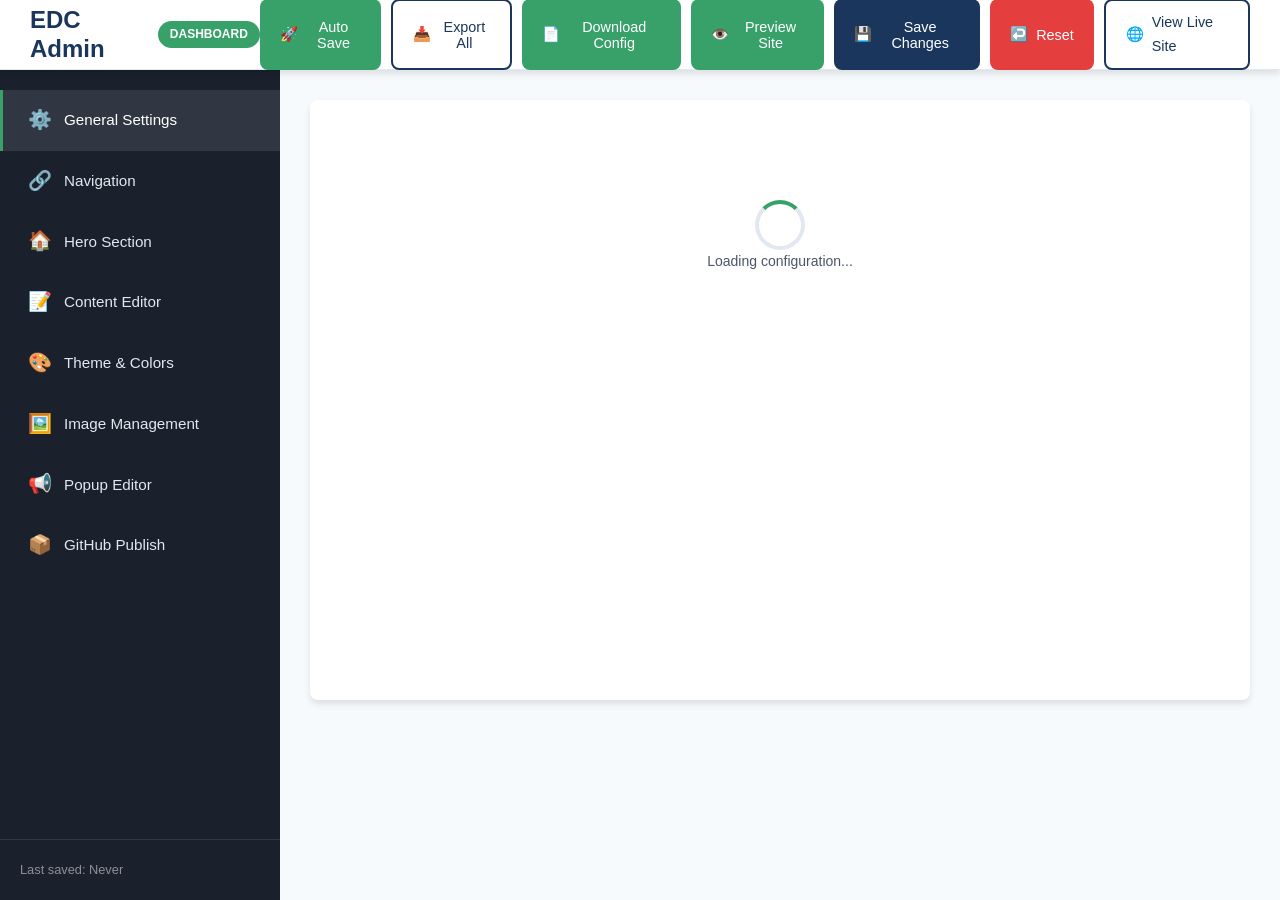
==== admin.html @ c303e870 "Add admin panel" ====
<!DOCTYPE html>
<html lang="en">
<head>
    <meta charset="UTF-8">
    <meta name="viewport" content="width=device-width, initial-scale=1.0">
    <title>Admin Dashboard - EDC Website</title>
    <link rel="stylesheet" href="css/style.css">
    <link rel="stylesheet" href="css/admin.css">
</head>
<body class="admin-body">
    <!-- Admin Header -->
    <header class="admin-header">
        <div class="admin-header-content">
            <div class="admin-logo">
                <h1>EDC Admin</h1>
                <span class="admin-badge">Dashboard</span>
            </div>
            <div class="admin-actions">
                <button id="auto-save-btn" class="btn btn-success" onclick="AdminEditor.autoSaveAndPublish()">
                    <span>🚀</span> Auto Save
                </button>
                <button id="export-btn" class="btn btn-outline" onclick="AdminEditor.exportAll()">
                    <span>📥</span> Export All
                </button>
                <button id="download-config-btn" class="btn btn-secondary" onclick="AdminEditor.downloadConfig()">
                    <span>📄</span> Download Config
                </button>
                <button id="preview-btn" class="btn btn-secondary" onclick="AdminEditor.previewSite()">
                    <span>👁️</span> Preview Site
                </button>
                <button id="save-btn" class="btn btn-primary">
                    <span>💾</span> Save Changes
                </button>
                <button id="reset-btn" class="btn btn-danger">
                    <span>↩️</span> Reset
                </button>
                <a href="index.html" class="btn btn-outline" target="_blank">
                    <span>🌐</span> View Live Site
                </a>
            </div>
        </div>
    </header>

    <!-- Admin Main Layout -->
    <div class="admin-layout">
        <!-- Sidebar Navigation -->
        <aside class="admin-sidebar">
            <nav class="admin-nav">
                <ul class="admin-nav-list">
                    <li>
                        <a href="#" class="admin-nav-item active" data-section="general">
                            <span class="nav-icon">⚙️</span>
                            <span class="nav-text">General Settings</span>
                        </a>
                    </li>
                    <li>
                        <a href="#" class="admin-nav-item" data-section="navigation">
                            <span class="nav-icon">🔗</span>
                            <span class="nav-text">Navigation</span>
                        </a>
                    </li>
                    <li>
                        <a href="#" class="admin-nav-item" data-section="hero">
                            <span class="nav-icon">🏠</span>
                            <span class="nav-text">Hero Section</span>
                        </a>
                    </li>
                    <li>
                        <a href="#" class="admin-nav-item" data-section="content">
                            <span class="nav-icon">📝</span>
                            <span class="nav-text">Content Editor</span>
                        </a>
                    </li>
                    <li>
                        <a href="#" class="admin-nav-item" data-section="theme">
                            <span class="nav-icon">🎨</span>
                            <span class="nav-text">Theme & Colors</span>
                        </a>
                    </li>
                    <li>
                        <a href="#" class="admin-nav-item" data-section="images">
                            <span class="nav-icon">🖼️</span>
                            <span class="nav-text">Image Management</span>
                        </a>
                    </li>
                    <li>
                        <a href="#" class="admin-nav-item" data-section="popup">
                            <span class="nav-icon">📢</span>
                            <span class="nav-text">Popup Editor</span>
                        </a>
                    </li>
                    <li>
                        <a href="#" class="admin-nav-item" data-section="github">
                            <span class="nav-icon">📦</span>
                            <span class="nav-text">GitHub Publish</span>
                        </a>
                    </li>
                </ul>
            </nav>
            
            <div class="admin-sidebar-footer">
                <p>Last saved: <span id="last-saved">Never</span></p>
            </div>
        </aside>

        <!-- Main Content Area -->
        <main class="admin-main">
            <div class="admin-content">
                <div id="editor-content" class="editor-content">
                    <!-- Dynamic content will be loaded here -->
                    <div class="loading-spinner">
                        <div class="spinner"></div>
                        <p>Loading configuration...</p>
                    </div>
                </div>
            </div>
        </main>
    </div>

    <!-- Notification Container -->
    <div id="notifications" class="notifications-container"></div>

    <!-- Scripts -->
    <script src="js/image-uploader.js"></script>
    <script src="js/admin-editor.js"></script>
    <script src="js/github-publisher.js"></script>
    <script>
        // Initialize Admin Editor
        document.addEventListener('DOMContentLoaded', function() {
            AdminEditor.init();
        });
    </script>
</body>
</html>
---- css/style.css ----
/* ============================================
     EDC COMPANY PROFILE - MAIN STYLESHEET
     Customizable color palette and design
============================================== */

/* ============================================
     CSS VARIABLES - Easy Customization
============================================== */
:root {
    /* Primary Colors - Deep Blue */
    --primary-color: #1a365d;
    --primary-light: #2c5282;
    --primary-dark: #0d1b2a;
    
    /* Secondary Colors - Green */
    --secondary-color: #38a169;
    --secondary-light: #48bb78;
    --secondary-dark: #276749;
    
    /* Neutral Colors */
    --background-light: #f7fafc;
    --background-white: #ffffff;
    --text-dark: #1a202c;
    --text-gray: #4a5568;
    --text-light: #718096;
    --border-color: #e2e8f0;
    
    /* Button Colors */
    --btn-primary: #1a365d;
    --btn-secondary: #38a169;
    --btn-hover: #2c5282;
    
    /* Shadows */
    --shadow-sm: 0 2px 4px rgba(0, 0, 0, 0.1);
    --shadow-md: 0 4px 6px rgba(0, 0, 0, 0.1);
    --shadow-lg: 0 10px 15px rgba(0, 0, 0, 0.1);
    --shadow-xl: 0 20px 25px rgba(0, 0, 0, 0.15);
    
    /* Transitions */
    --transition-fast: 0.2s ease;
    --transition-normal: 0.3s ease;
    --transition-slow: 0.5s ease;
    
    /* Spacing */
    --section-padding: 80px 0;
    --container-max: 1200px;
}

/* ============================================
     RESET & BASE STYLES
============================================== */
* {
    margin: 0;
    padding: 0;
    box-sizing: border-box;
}

html {
    scroll-behavior: smooth;
}

body {
    font-family: 'Segoe UI', Tahoma, Geneva, Verdana, sans-serif;
    line-height: 1.6;
    color: var(--text-dark);
    background-color: var(--background-light);
    overflow-x: hidden;
}

/* ============================================
     TYPOGRAPHY
============================================== */
h1, h2, h3, h4, h5, h6 {
    font-weight: 700;
    line-height: 1.2;
    margin-bottom: 1rem;
    color: var(--primary-color);
}

h1 { font-size: 3rem; }
h2 { font-size: 2.5rem; }
h3 { font-size: 1.75rem; }
h4 { font-size: 1.5rem; }

p {
    margin-bottom: 1rem;
    color: var(--text-gray);
}

a {
    text-decoration: none;
    transition: var(--transition-normal);
}

/* ============================================
     LAYOUT
============================================== */
.container {
    max-width: var(--container-max);
    margin: 0 auto;
    padding: 0 20px;
}

.section {
    padding: var(--section-padding);
}

.section-bg {
    background-color: var(--background-white);
}

.section-title {
    text-align: center;
    margin-bottom: 3rem;
}

.section-title h2 {
    position: relative;
    display: inline-block;
    padding-bottom: 15px;
}

.section-title h2::after {
    content: '';
    position: absolute;
    bottom: 0;
    left: 50%;
    transform: translateX(-50%);
    width: 60px;
    height: 3px;
    background: var(--secondary-color);
    border-radius: 2px;
}

.section-title p {
    max-width: 600px;
    margin: 1rem auto 0;
    color: var(--text-light);
}

/* ============================================
     NAVIGATION BAR
============================================== */
.navbar {
    position: fixed;
    top: 0;
    left: 0;
    right: 0;
    z-index: 1000;
    background: var(--background-white);
    box-shadow: var(--shadow-md);
    transition: var(--transition-normal);
}

.navbar.scrolled {
    background: rgba(255, 255, 255, 0.95);
    backdrop-filter: blur(10px);
}

.navbar .container {
    display: flex;
    justify-content: space-between;
    align-items: center;
    height: 80px;
}

.logo {
    display: flex;
    align-items: center;
    font-size: 1.5rem;
    font-weight: 700;
    color: var(--primary-color);
}

.logo img {
    max-height: 50px;
    width: auto;
}

.nav-links {
    display: flex;
    list-style: none;
    align-items: center;
    gap: 10px;
}

.nav-links li a {
    color: var(--text-dark);
    font-weight: 500;
    padding: 10px 15px;
    border-radius: 5px;
    transition: var(--transition-normal);
    position: relative;
}

.nav-links li a::after {
    content: '';
    position: absolute;
    bottom: 5px;
    left: 50%;
    transform: translateX(-50%);
    width: 0;
    height: 2px;
    background: var(--secondary-color);
    transition: var(--transition-normal);
}

.nav-links li a:hover::after,
.nav-links li a.active::after {
    width: 60%;
}

.nav-links li a:hover {
    color: var(--primary-color);
}

.btn-apply {
    background: var(--btn-secondary) !important;
    color: white !important;
    padding: 10px 20px !important;
    border-radius: 25px !important;
    margin-left: 10px;
    transition: var(--transition-normal) !important;
}

.btn-apply:hover {
    background: var(--secondary-dark) !important;
    transform: translateY(-2px);
    box-shadow: var(--shadow-md);
}

.btn-apply::after {
    display: none !important;
}

/* Mobile Menu Button */
.mobile-menu-btn {
    display: none;
    flex-direction: column;
    justify-content: space-around;
    width: 30px;
    height: 25px;
    background: transparent;
    border: none;
    cursor: pointer;
    padding: 0;
    z-index: 1001;
}

.mobile-menu-btn span {
    width: 100%;
    height: 3px;
    background: var(--primary-color);
    border-radius: 2px;
    transition: var(--transition-normal);
}

.mobile-overlay {
    display: none;
    position: fixed;
    top: 0;
    left: 0;
    right: 0;
    bottom: 0;
    background: rgba(0, 0, 0, 0.5);
    z-index: 999;
    opacity: 0;
    transition: var(--transition-normal);
}

/* ============================================
     HERO SECTION
============================================== */
.hero {
    position: relative;
    min-height: 100vh;
    display: flex;
    align-items: center;
    justify-content: center;
    background: linear-gradient(rgba(26, 54, 93, 0.85), rgba(26, 54, 93, 0.7)),
                url('../images/intro.jpg') center/cover no-repeat;
    background-attachment: fixed;
    margin-top: 0;
    padding-top: 80px;
}

.hero::before {
    content: '';
    position: absolute;
    top: 0;
    left: 0;
    right: 0;
    bottom: 0;
    background: linear-gradient(45deg, rgba(26, 54, 93, 0.9), rgba(56, 161, 105, 0.3));
}

.hero-content {
    position: relative;
    z-index: 1;
    text-align: center;
    color: white;
    max-width: 800px;
    padding: 20px;
    animation: fadeInUp 1s ease;
}

.hero-content h1 {
    font-size: 3.5rem;
    margin-bottom: 1rem;
    color: white;
    text-shadow: 2px 2px 4px rgba(0, 0, 0, 0.3);
}

.hero-content .tagline {
    font-size: 1.5rem;
    margin-bottom: 2rem;
    opacity: 0.95;
    font-weight: 300;
}

.hero-content .btn-hero {
    display: inline-block;
    padding: 15px 40px;
    background: var(--secondary-color);
    color: white;
    font-size: 1.1rem;
    font-weight: 600;
    border-radius: 30px;
    transition: var(--transition-normal);
    border: none;
    cursor: pointer;
}

.hero-content .btn-hero:hover {
    background: var(--secondary-light);
    transform: translateY(-3px);
    box-shadow: var(--shadow-lg);
}

/* ============================================
     INTRODUCTION SECTION
============================================== */
.intro {
    background: var(--background-white);
}

.intro-grid {
    display: grid;
    grid-template-columns: 1fr 1fr;
    gap: 60px;
    align-items: center;
}

.intro-text h2 {
    margin-bottom: 1.5rem;
}

.intro-text p {
    font-size: 1.1rem;
    line-height: 1.8;
    margin-bottom: 1.5rem;
}

.intro-image {
    position: relative;
    overflow: hidden;
    border-radius: 15px;
    box-shadow: var(--shadow-xl);
}

.intro-image img {
    width: 100%;
    height: 400px;
    object-fit: cover;
    transition: var(--transition-slow);
}

.intro-image:hover img {
    transform: scale(1.05);
}

.intro-image::after {
    content: '';
    position: absolute;
    top: 0;
    left: 0;
    right: 0;
    bottom: 0;
    background: linear-gradient(to bottom, transparent 70%, rgba(0, 0, 0, 0.1));
}

/* ============================================
     COMPANY OVERVIEW SECTION
============================================== */
.overview {
    background: var(--background-light);
}

.overview-grid {
    display: grid;
    grid-template-columns: repeat(2, 1fr);
    gap: 40px;
}

.overview-card {
    background: var(--background-white);
    padding: 50px 40px;
    border-radius: 15px;
    text-align: center;
    box-shadow: var(--shadow-md);
    transition: var(--transition-normal);
    position: relative;
    overflow: hidden;
}

.overview-card::before {
    content: '';
    position: absolute;
    top: 0;
    left: 0;
    right: 0;
    height: 4px;
    background: var(--secondary-color);
    transform: scaleX(0);
    transition: var(--transition-normal);
}

.overview-card:hover {
    transform: translateY(-10px);
    box-shadow: var(--shadow-xl);
}

.overview-card:hover::before {
    transform: scaleX(1);
}

.overview-card .icon {
    font-size: 3rem;
    margin-bottom: 1.5rem;
    display: block;
}

.overview-card h3 {
    margin-bottom: 1rem;
    color: var(--primary-color);
}

.overview-card p {
    font-size: 1.05rem;
    line-height: 1.7;
}

/* ============================================
     SERVICES SECTION
============================================== */
.services {
    background: var(--background-white);
}

.services-grid {
    display: grid;
    grid-template-columns: repeat(auto-fit, minmax(280px, 1fr));
    gap: 30px;
}

.service-card {
    background: var(--background-light);
    padding: 40px 30px;
    border-radius: 15px;
    text-align: center;
    transition: var(--transition-normal);
    border: 2px solid transparent;
}

.service-card:hover {
    transform: translateY(-10px);
    box-shadow: var(--shadow-lg);
    border-color: var(--secondary-color);
    background: var(--background-white);
}

.service-card .icon {
    font-size: 3.5rem;
    margin-bottom: 1.5rem;
    display: block;
}

.service-card h3 {
    margin-bottom: 1rem;
    font-size: 1.3rem;
}

.service-card p {
    font-size: 1rem;
    line-height: 1.6;
}

/* ============================================
     CLIENTS SECTION
============================================== */
.clients {
    background: var(--background-light);
}

.clients-grid {
    display: grid;
    grid-template-columns: repeat(auto-fit, minmax(200px, 1fr));
    gap: 30px;
    align-items: center;
}

.client-logo {
    background: var(--background-white);
    padding: 30px;
    border-radius: 10px;
    display: flex;
    align-items: center;
    justify-content: center;
    min-height: 120px;
    box-shadow: var(--shadow-sm);
    transition: var(--transition-normal);
}

.client-logo:hover {
    transform: translateY(-5px);
    box-shadow: var(--shadow-md);
}

.client-logo img {
    max-width: 100%;
    max-height: 60px;
    object-fit: contain;
    filter: grayscale(100%);
    opacity: 0.7;
    transition: var(--transition-normal);
}

.client-logo:hover img {
    filter: grayscale(0%);
    opacity: 1;
}

.client-logo .placeholder {
    color: var(--text-light);
    font-weight: 600;
    font-size: 1.2rem;
}

/* ============================================
     TEAM SECTION
============================================== */
.team {
    background: var(--background-white);
}

.team-grid {
    display: grid;
    grid-template-columns: repeat(auto-fit, minmax(250px, 1fr));
    gap: 30px;
}

.team-card {
    background: var(--background-light);
    border-radius: 15px;
    overflow: hidden;
    box-shadow: var(--shadow-md);
    transition: var(--transition-normal);
}

.team-card:hover {
    transform: translateY(-10px);
    box-shadow: var(--shadow-xl);
}

.team-image {
    width: 100%;
    height: 280px;
    overflow: hidden;
    position: relative;
}

.team-image img {
    width: 100%;
    height: 100%;
    object-fit: cover;
    transition: var(--transition-slow);
}

.team-card:hover .team-image img {
    transform: scale(1.1);
}

.team-image::after {
    content: '';
    position: absolute;
    bottom: 0;
    left: 0;
    right: 0;
    height: 50%;
    background: linear-gradient(to top, rgba(26, 54, 93, 0.8), transparent);
    opacity: 0;
    transition: var(--transition-normal);
}

.team-card:hover .team-image::after {
    opacity: 1;
}

.team-info {
    padding: 25px;
    text-align: center;
}

.team-info h4 {
    margin-bottom: 0.5rem;
    font-size: 1.25rem;
}

.team-info p {
    color: var(--secondary-color);
    font-weight: 600;
    margin-bottom: 0;
}

/* ============================================
     GALLERY SECTION
============================================== */
.gallery {
    background: var(--background-light);
}

.gallery-grid {
    display: grid;
    grid-template-columns: repeat(auto-fit, minmax(250px, 1fr));
    gap: 20px;
}

.gallery-item {
    position: relative;
    overflow: hidden;
    border-radius: 10px;
    box-shadow: var(--shadow-md);
    aspect-ratio: 4/3;
    cursor: pointer;
}

.gallery-item img {
    width: 100%;
    height: 100%;
    object-fit: cover;
    transition: var(--transition-slow);
}

.gallery-item:hover img {
    transform: scale(1.15);
}

.gallery-overlay {
    position: absolute;
    top: 0;
    left: 0;
    right: 0;
    bottom: 0;
    background: rgba(26, 54, 93, 0.7);
    display: flex;
    align-items: center;
    justify-content: center;
    opacity: 0;
    transition: var(--transition-normal);
}

.gallery-item:hover .gallery-overlay {
    opacity: 1;
}

.gallery-overlay span {
    color: white;
    font-size: 2rem;
}

/* ============================================
     CONTACT SECTION
============================================== */
.contact {
    background: var(--background-white);
}

.contact-wrapper {
    display: grid;
    grid-template-columns: repeat(auto-fit, minmax(300px, 1fr));
    gap: 40px;
}

.contact-info {
    background: var(--primary-color);
    padding: 50px;
    border-radius: 15px;
    color: white;
}

.contact-info h3 {
    color: white;
    margin-bottom: 2rem;
    font-size: 1.75rem;
}

.contact-item {
    display: flex;
    align-items: center;
    margin-bottom: 1.5rem;
}

.contact-item .icon {
    font-size: 1.5rem;
    margin-right: 15px;
    width: 40px;
    height: 40px;
    background: rgba(255, 255, 255, 0.1);
    border-radius: 50%;
    display: flex;
    align-items: center;
    justify-content: center;
}

.contact-item .details p {
    color: rgba(255, 255, 255, 0.9);
    margin: 0;
    font-size: 1.05rem;
}

.contact-item .details strong {
    display: block;
    margin-bottom: 3px;
}

.contact-form {
    background: var(--background-light);
    padding: 50px;
    border-radius: 15px;
}

.contact-form h3 {
    margin-bottom: 1.5rem;
}

.form-group {
    margin-bottom: 1.5rem;
}

.form-group label {
    display: block;
    margin-bottom: 0.5rem;
    font-weight: 600;
    color: var(--text-dark);
}

.form-group input,
.form-group textarea {
    width: 100%;
    padding: 12px 15px;
    border: 2px solid var(--border-color);
    border-radius: 8px;
    font-size: 1rem;
    transition: var(--transition-normal);
    background: var(--background-white);
}

.form-group input:focus,
.form-group textarea:focus {
    outline: none;
    border-color: var(--secondary-color);
    box-shadow: 0 0 0 3px rgba(56, 161, 105, 0.1);
}

.btn-submit {
    background: var(--primary-color);
    color: white;
    padding: 15px 35px;
    border: none;
    border-radius: 8px;
    font-size: 1rem;
    font-weight: 600;
    cursor: pointer;
    transition: var(--transition-normal);
}

.btn-submit:hover {
    background: var(--primary-light);
    transform: translateY(-2px);
    box-shadow: var(--shadow-md);
}

/* ============================================
     FOOTER
============================================== */
.footer {
    background: var(--primary-dark);
    color: white;
    padding: 60px 0 30px;
}

.footer-content {
    display: grid;
    grid-template-columns: repeat(auto-fit, minmax(250px, 1fr));
    gap: 40px;
    margin-bottom: 40px;
}

.footer-section h4 {
    color: white;
    margin-bottom: 1.5rem;
    font-size: 1.25rem;
}

.footer-section p {
    color: rgba(255, 255, 255, 0.7);
    line-height: 1.8;
}

.footer-links {
    list-style: none;
}

.footer-links li {
    margin-bottom: 0.75rem;
}

.footer-links a {
    color: rgba(255, 255, 255, 0.7);
    transition: var(--transition-normal);
}

.footer-links a:hover {
    color: var(--secondary-color);
    padding-left: 5px;
}

.footer-social {
    display: flex;
    gap: 15px;
    margin-top: 1rem;
}

.footer-social a {
    width: 40px;
    height: 40px;
    background: rgba(255, 255, 255, 0.1);
    border-radius: 50%;
    display: flex;
    align-items: center;
    justify-content: center;
    color: white;
    transition: var(--transition-normal);
}

.footer-social a:hover {
    background: var(--secondary-color);
    transform: translateY(-3px);
}

.footer-bottom {
    text-align: center;
    padding-top: 30px;
    border-top: 1px solid rgba(255, 255, 255, 0.1);
}

.footer-bottom p {
    color: rgba(255, 255, 255, 0.5);
    margin: 0;
    font-size: 0.9rem;
}

/* ============================================
     ANIMATIONS
============================================== */
@keyframes fadeInUp {
    from {
        opacity: 0;
        transform: translateY(30px);
    }
    to {
        opacity: 1;
        transform: translateY(0);
    }
}

@keyframes fadeIn {
    from { opacity: 0; }
    to { opacity: 1; }
}

@keyframes float {
    0%, 100% { transform: translateY(0); }
    50% { transform: translateY(-10px); }
}

.fade-in {
    animation: fadeIn 1s ease forwards;
}

.fade-in-up {
    animation: fadeInUp 0.8s ease forwards;
}

/* Staggered animations */
.stagger-1 { animation-delay: 0.1s; }
.stagger-2 { animation-delay: 0.2s; }
.stagger-3 { animation-delay: 0.3s; }
.stagger-4 { animation-delay: 0.4s; }
.stagger-5 { animation-delay: 0.5s; }
.stagger-6 { animation-delay: 0.6s; }

/* ============================================
     RESPONSIVE DESIGN
============================================== */

/* Large Desktop */
@media (max-width: 1400px) {
    .hero-content h1 {
        font-size: 3rem;
    }
}

/* Desktop */
@media (max-width: 1200px) {
    .container {
        max-width: 960px;
    }
    
    h1 { font-size: 2.5rem; }
    h2 { font-size: 2rem; }
}

/* Tablet */
@media (max-width: 992px) {
    .container {
        max-width: 720px;
    }
    
    .intro-grid,
    .overview-grid {
        grid-template-columns: 1fr;
        gap: 40px;
    }
    
    .intro-image {
        order: -1;
    }
    
    .hero-content h1 {
        font-size: 2.5rem;
    }
    
    .hero-content .tagline {
        font-size: 1.25rem;
    }
}

/* Mobile */
@media (max-width: 768px) {
    .container {
        max-width: 540px;
    }
    
    .section {
        padding: 60px 0;
    }
    
    h1 { font-size: 2rem; }
    h2 { font-size: 1.75rem; }
    h3 { font-size: 1.5rem; }
    
    /* Mobile Navigation */
    .mobile-menu-btn {
        display: flex;
    }
    
    .nav-links {
        position: fixed;
        top: 0;
        right: -100%;
        width: 280px;
        height: 100vh;
        background: var(--background-white);
        flex-direction: column;
        justify-content: center;
        padding: 40px 20px;
        box-shadow: var(--shadow-xl);
        transition: var(--transition-normal);
        z-index: 1000;
    }
    
    .nav-links.active {
        right: 0;
    }
    
    .nav-links li {
        width: 100%;
        text-align: center;
    }
    
    .nav-links li a {
        display: block;
        padding: 15px !important;
        font-size: 1.1rem;
    }
    
    .btn-apply {
        margin: 15px 0 0;
    }
    
    .mobile-overlay.active {
        display: block;
        opacity: 1;
    }
    
    /* Hero adjustments */
    .hero {
        min-height: 80vh;
        padding-top: 60px;
    }
    
    .hero-content h1 {
        font-size: 2rem;
    }
    
    .hero-content .tagline {
        font-size: 1.1rem;
    }
    
    /* Contact form mobile */
    .contact-info,
    .contact-form {
        padding: 30px;
    }
    
    /* Footer */
    .footer-content {
        grid-template-columns: 1fr;
        text-align: center;
    }
    
    .footer-social {
        justify-content: center;
    }
}

/* Small Mobile */
@media (max-width: 480px) {
    .container {
        max-width: 100%;
        padding: 0 15px;
    }
    
    h1 { font-size: 1.75rem; }
    h2 { font-size: 1.5rem; }
    
    .section {
        padding: 50px 0;
    }
    
    .hero-content h1 {
        font-size: 1.75rem;
    }
    
    .hero-content .btn-hero {
        padding: 12px 30px;
        font-size: 1rem;
    }
    
    .service-card,
    .overview-card {
        padding: 30px 20px;
    }
    
    .team-grid {
        grid-template-columns: 1fr;
    }
}

/* Extra Large Screens */
@media (min-width: 2000px) {
    .container {
        max-width: 1400px;
    }
    
    h1 { font-size: 4rem; }
    h2 { font-size: 3rem; }
    
    .section {
        padding: 120px 0;
    }
}
---- css/admin.css ----
/**
 * ============================================
 * ADMIN DASHBOARD STYLES
 * Visual styling for the admin panel
 * ============================================
 */

/* CSS Variables */
:root {
    --admin-primary: #1a365d;
    --admin-primary-light: #2c5282;
    --admin-secondary: #38a169;
    --admin-danger: #e53e3e;
    --admin-warning: #dd6b20;
    --admin-success: #38a169;
    --admin-info: #3182ce;
    --admin-bg: #f7fafc;
    --admin-sidebar-bg: #1a202c;
    --admin-sidebar-text: #e2e8f0;
    --admin-border: #e2e8f0;
    --admin-text: #2d3748;
    --admin-text-light: #718096;
    --admin-white: #ffffff;
    --admin-shadow: 0 4px 6px rgba(0, 0, 0, 0.1);
    --admin-shadow-lg: 0 10px 15px rgba(0, 0, 0, 0.1);
    --admin-radius: 8px;
    --admin-transition: all 0.2s ease;
}

/* Reset & Base */
* {
    margin: 0;
    padding: 0;
    box-sizing: border-box;
}

body.admin-body {
    font-family: 'Segoe UI', Tahoma, Geneva, Verdana, sans-serif;
    font-size: 14px;
    color: var(--admin-text);
    background: var(--admin-bg);
    overflow-x: hidden;
}

/* Admin Header */
.admin-header {
    position: fixed;
    top: 0;
    left: 0;
    right: 0;
    height: 70px;
    background: var(--admin-white);
    border-bottom: 1px solid var(--admin-border);
    box-shadow: var(--admin-shadow);
    z-index: 1000;
}

.admin-header-content {
    display: flex;
    justify-content: space-between;
    align-items: center;
    height: 100%;
    padding: 0 30px;
}

.admin-logo {
    display: flex;
    align-items: center;
    gap: 15px;
}

.admin-logo h1 {
    font-size: 1.5rem;
    color: var(--admin-primary);
    margin: 0;
}

.admin-badge {
    background: var(--admin-secondary);
    color: white;
    padding: 4px 12px;
    border-radius: 20px;
    font-size: 0.75rem;
    font-weight: 600;
    text-transform: uppercase;
}

.admin-actions {
    display: flex;
    gap: 10px;
}

/* Buttons */
.btn {
    display: inline-flex;
    align-items: center;
    gap: 8px;
    padding: 10px 20px;
    border: none;
    border-radius: var(--admin-radius);
    font-size: 0.9rem;
    font-weight: 500;
    cursor: pointer;
    transition: var(--admin-transition);
    text-decoration: none;
}

.btn-primary {
    background: var(--admin-primary);
    color: white;
}

.btn-primary:hover {
    background: var(--admin-primary-light);
}

.btn-secondary {
    background: var(--admin-secondary);
    color: white;
}

.btn-secondary:hover {
    background: #2f855a;
}

.btn-danger {
    background: var(--admin-danger);
    color: white;
}

.btn-danger:hover {
    background: #c53030;
}

.btn-outline {
    background: transparent;
    border: 2px solid var(--admin-primary);
    color: var(--admin-primary);
}

.btn-outline:hover {
    background: var(--admin-primary);
    color: white;
}

.btn-success {
    background: var(--admin-success);
    color: white;
}

.btn-success:hover {
    background: #2f855a;
}

.btn-small {
    padding: 6px 12px;
    font-size: 0.8rem;
}

/* Admin Layout */
.admin-layout {
    display: flex;
    margin-top: 70px;
    min-height: calc(100vh - 70px);
}

/* Admin Sidebar */
.admin-sidebar {
    width: 280px;
    background: var(--admin-sidebar-bg);
    color: var(--admin-sidebar-text);
    position: fixed;
    top: 70px;
    left: 0;
    bottom: 0;
    overflow-y: auto;
    padding: 20px 0;
}

.admin-nav-list {
    list-style: none;
    padding: 0;
    margin: 0;
}

.admin-nav-item {
    display: flex;
    align-items: center;
    gap: 12px;
    padding: 15px 25px;
    color: var(--admin-sidebar-text);
    text-decoration: none;
    transition: var(--admin-transition);
    border-left: 3px solid transparent;
}

.admin-nav-item:hover {
    background: rgba(255, 255, 255, 0.1);
    color: white;
}

.admin-nav-item.active {
    background: rgba(255, 255, 255, 0.1);
    border-left-color: var(--admin-secondary);
    color: white;
}

.nav-icon {
    font-size: 1.2rem;
    width: 24px;
    text-align: center;
}

.nav-text {
    font-size: 0.95rem;
}

.admin-sidebar-footer {
    position: absolute;
    bottom: 0;
    left: 0;
    right: 0;
    padding: 20px;
    border-top: 1px solid rgba(255, 255, 255, 0.1);
    font-size: 0.8rem;
    color: var(--admin-text-light);
}

.admin-sidebar-footer p {
    margin: 0;
    color: rgba(255, 255, 255, 0.5);
}

/* Admin Main Content */
.admin-main {
    flex: 1;
    margin-left: 280px;
    padding: 30px;
    background: var(--admin-bg);
}

.admin-content {
    max-width: 1200px;
    margin: 0 auto;
}

.editor-content {
    background: var(--admin-white);
    border-radius: var(--admin-radius);
    padding: 40px;
    box-shadow: var(--admin-shadow);
    min-height: 600px;
}

.editor-content h2 {
    color: var(--admin-primary);
    margin-bottom: 30px;
    padding-bottom: 15px;
    border-bottom: 2px solid var(--admin-border);
    font-size: 1.8rem;
}

.editor-content h3 {
    color: var(--admin-primary);
    margin: 25px 0 15px;
    font-size: 1.3rem;
}

.editor-content h4 {
    color: var(--admin-text);
    margin: 20px 0 10px;
    font-size: 1.1rem;
}

/* Form Sections */
.form-section {
    margin-bottom: 30px;
}

.form-group {
    margin-bottom: 20px;
}

.form-group label {
    display: block;
    margin-bottom: 8px;
    font-weight: 600;
    color: var(--admin-text);
    font-size: 0.9rem;
}

.form-group input[type="text"],
.form-group input[type="email"],
.form-group input[type="password"],
.form-group input[type="number"],
.form-group input[type="url"],
.form-group textarea,
.form-group select {
    width: 100%;
    padding: 12px 15px;
    border: 2px solid var(--admin-border);
    border-radius: var(--admin-radius);
    font-size: 0.95rem;
    font-family: inherit;
    transition: var(--admin-transition);
    background: var(--admin-white);
}

.form-group input:focus,
.form-group textarea:focus,
.form-group select:focus {
    outline: none;
    border-color: var(--admin-secondary);
    box-shadow: 0 0 0 3px rgba(56, 161, 105, 0.1);
}

.form-group textarea {
    resize: vertical;
    min-height: 100px;
}

.form-group small {
    display: block;
    margin-top: 5px;
    color: var(--admin-text-light);
    font-size: 0.8rem;
}

.form-group input[type="color"] {
    width: 50px;
    height: 40px;
    padding: 2px;
    border: 2px solid var(--admin-border);
    border-radius: var(--admin-radius);
    cursor: pointer;
}

.form-group input[type="checkbox"] {
    width: 18px;
    height: 18px;
    margin-right: 8px;
    cursor: pointer;
}

.form-group input[type="checkbox"] + label {
    display: inline;
    cursor: pointer;
}

/* Form Rows */
.form-row {
    display: grid;
    grid-template-columns: repeat(auto-fit, minmax(150px, 1fr));
    gap: 15px;
    margin-bottom: 15px;
}

.form-row input,
.form-row select {
    width: 100%;
}

/* Color Grid */
.color-grid {
    display: grid;
    grid-template-columns: repeat(auto-fill, minmax(200px, 1fr));
    gap: 20px;
    margin-bottom: 20px;
}

.color-grid .form-group {
    display: flex;
    flex-direction: column;
    gap: 8px;
}

.color-grid input[type="color"] {
    width: 100%;
    height: 50px;
}

/* Menu Item Editor */
.menu-item-editor {
    background: var(--admin-bg);
    padding: 15px;
    border-radius: var(--admin-radius);
    margin-bottom: 15px;
    border: 1px solid var(--admin-border);
}

/* Item Editor */
.item-editor {
    background: var(--admin-bg);
    padding: 20px;
    border-radius: var(--admin-radius);
    margin-bottom: 20px;
    border: 1px solid var(--admin-border);
}

.item-editor h5 {
    color: var(--admin-primary);
    margin-bottom: 15px;
    font-size: 1rem;
}

/* Image Uploader */
.image-uploader {
    background: var(--admin-bg);
    padding: 20px;
    border-radius: var(--admin-radius);
    margin-bottom: 20px;
    border: 2px dashed var(--admin-border);
}

.image-uploader h3 {
    margin-top: 0;
}

.image-uploader input[type="file"] {
    margin-bottom: 10px;
}

.image-grid {
    display: grid;
    grid-template-columns: repeat(auto-fill, minmax(250px, 1fr));
    gap: 20px;
}

.image-item {
    background: var(--admin-bg);
    padding: 15px;
    border-radius: var(--admin-radius);
    border: 1px solid var(--admin-border);
}

.image-item label {
    display: block;
    margin-bottom: 10px;
    font-weight: 600;
}

/* Content Tabs */
.content-tabs {
    display: flex;
    flex-wrap: wrap;
    gap: 10px;
    margin-bottom: 25px;
    padding-bottom: 15px;
    border-bottom: 2px solid var(--admin-border);
}

.tab-btn {
    padding: 10px 20px;
    background: var(--admin-bg);
    border: 2px solid var(--admin-border);
    border-radius: var(--admin-radius);
    cursor: pointer;
    font-size: 0.9rem;
    font-weight: 500;
    transition: var(--admin-transition);
}

.tab-btn:hover {
    border-color: var(--admin-secondary);
}

.tab-btn.active {
    background: var(--admin-secondary);
    color: white;
    border-color: var(--admin-secondary);
}

/* Tab Panels */
.content-tab-panel {
    display: block;
}

.content-tab-panel[style*="display: none"] {
    display: none !important;
}

/* Button Group */
.button-group {
    display: flex;
    gap: 15px;
    margin: 20px 0;
}

/* Status Messages */
.status-message {
    padding: 15px 20px;
    border-radius: var(--admin-radius);
    margin-top: 20px;
}

.status-message.info {
    background: #ebf8ff;
    color: #2c5282;
    border-left: 4px solid #3182ce;
}

.status-message.success {
    background: #f0fff4;
    color: #276749;
    border-left: 4px solid #38a169;
}

.status-message.error {
    background: #fff5f5;
    color: #c53030;
    border-left: 4px solid #e53e3e;
}

/* Notifications */
.notifications-container {
    position: fixed;
    top: 90px;
    right: 30px;
    z-index: 2000;
    display: flex;
    flex-direction: column;
    gap: 10px;
}

.notification {
    padding: 15px 25px;
    border-radius: var(--admin-radius);
    background: var(--admin-white);
    box-shadow: var(--admin-shadow-lg);
    animation: slideIn 0.3s ease;
    max-width: 400px;
}

.notification-success {
    border-left: 4px solid var(--admin-success);
    background: #f0fff4;
}

.notification-error {
    border-left: 4px solid var(--admin-danger);
    background: #fff5f5;
}

.notification-info {
    border-left: 4px solid var(--admin-info);
    background: #ebf8ff;
}

@keyframes slideIn {
    from {
        transform: translateX(100%);
        opacity: 0;
    }
    to {
        transform: translateX(0);
        opacity: 1;
    }
}

/* Loading Spinner */
.loading-spinner {
    display: flex;
    flex-direction: column;
    align-items: center;
    justify-content: center;
    padding: 60px;
}

.spinner {
    width: 50px;
    height: 50px;
    border: 4px solid var(--admin-border);
    border-top-color: var(--admin-secondary);
    border-radius: 50%;
    animation: spin 1s linear infinite;
}

@keyframes spin {
    to { transform: rotate(360deg); }
}

/* Responsive Design */
@media (max-width: 1200px) {
    .admin-sidebar {
        width: 240px;
    }
    
    .admin-main {
        margin-left: 240px;
    }
}

@media (max-width: 992px) {
    .admin-sidebar {
        width: 70px;
    }
    
    .admin-sidebar .nav-text,
    .admin-sidebar .admin-sidebar-footer {
        display: none;
    }
    
    .admin-nav-item {
        justify-content: center;
        padding: 15px;
    }
    
    .nav-icon {
        margin: 0;
    }
    
    .admin-main {
        margin-left: 70px;
    }
    
    .editor-content {
        padding: 25px;
    }
}

@media (max-width: 768px) {
    .admin-header-content {
        padding: 0 15px;
    }
    
    .admin-actions {
        gap: 5px;
    }
    
    .btn {
        padding: 8px 12px;
        font-size: 0.8rem;
    }
    
    .admin-actions .btn span:not(:first-child) {
        display: none;
    }
    
    .admin-sidebar {
        display: none;
    }
    
    .admin-main {
        margin-left: 0;
        padding: 20px;
    }
    
    .editor-content {
        padding: 20px;
    }
    
    .form-row {
        grid-template-columns: 1fr;
    }
    
    .color-grid {
        grid-template-columns: 1fr;
    }
    
    .button-group {
        flex-direction: column;
    }
}

/* Toggle Switch */
.toggle-switch {
    position: relative;
    display: inline-block;
    width: 50px;
    height: 26px;
}

.toggle-switch input {
    opacity: 0;
    width: 0;
    height: 0;
}

.toggle-slider {
    position: absolute;
    cursor: pointer;
    top: 0;
    left: 0;
    right: 0;
    bottom: 0;
    background-color: #ccc;
    transition: 0.3s;
    border-radius: 26px;
}

.toggle-slider:before {
    position: absolute;
    content: "";
    height: 20px;
    width: 20px;
    left: 3px;
    bottom: 3px;
    background-color: white;
    transition: 0.3s;
    border-radius: 50%;
}

input:checked + .toggle-slider {
    background-color: var(--admin-secondary);
}

input:checked + .toggle-slider:before {
    transform: translateX(24px);
}

/* Section enabled/disabled states */
.form-section.disabled {
    opacity: 0.5;
    pointer-events: none;
}

/* Preview area */
.preview-area {
    background: var(--admin-bg);
    border: 2px solid var(--admin-border);
    border-radius: var(--admin-radius);
    padding: 20px;
    margin-top: 20px;
}

.preview-area h4 {
    margin-top: 0;
}

/* GitHub specific styles */
#github-status {
    margin-top: 20px;
}

#github-status p {
    margin: 5px 0;
}

#github-status .success {
    color: var(--admin-success);
}

#github-status .error {
    color: var(--admin-danger);
}

/* Layout Settings */
.layout-settings {
    background: #ebf8ff;
    border: 2px solid #3182ce;
    border-radius: var(--admin-radius);
    padding: 20px;
    margin: 20px 0;
}

.layout-settings h4 {
    color: #2c5282;
    margin-top: 0;
    margin-bottom: 15px;
}

.layout-controls {
    display: grid;
    grid-template-columns: repeat(auto-fit, minmax(200px, 1fr));
    gap: 20px;
}

.layout-controls .form-group {
    margin-bottom: 0;
}

.layout-controls select {
    width: 100%;
    padding: 10px;
    border: 2px solid var(--admin-border);
    border-radius: var(--admin-radius);
    background: var(--admin-white);
    font-size: 0.9rem;
}

/* Item Layout Controls */
.item-layout-controls {
    display: grid;
    grid-template-columns: 1fr 1fr;
    gap: 15px;
    margin: 15px 0;
    padding: 15px;
    background: var(--admin-white);
    border-radius: var(--admin-radius);
    border: 1px solid var(--admin-border);
}

.item-layout-controls .form-group {
    margin-bottom: 0;
}

.item-layout-controls label {
    font-size: 0.85rem;
    color: var(--admin-text-light);
    margin-bottom: 5px;
}

.item-layout-controls select,
.item-layout-controls input {
    width: 100%;
    padding: 8px;
    border: 1px solid var(--admin-border);
    border-radius: 4px;
    font-size: 0.9rem;
}

/* Column Preview Visualization */
.column-preview {
    display: flex;
    gap: 10px;
    margin: 15px 0;
    padding: 15px;
    background: var(--admin-white);
    border-radius: var(--admin-radius);
    border: 1px solid var(--admin-border);
}

.column-preview-col {
    flex: 1;
    min-height: 40px;
    background: #e2e8f0;
    border-radius: 4px;
    display: flex;
    align-items: center;
    justify-content: center;
    font-size: 0.8rem;
    color: var(--admin-text-light);
}

.column-preview-col.active {
    background: #3182ce;
    color: white;
}
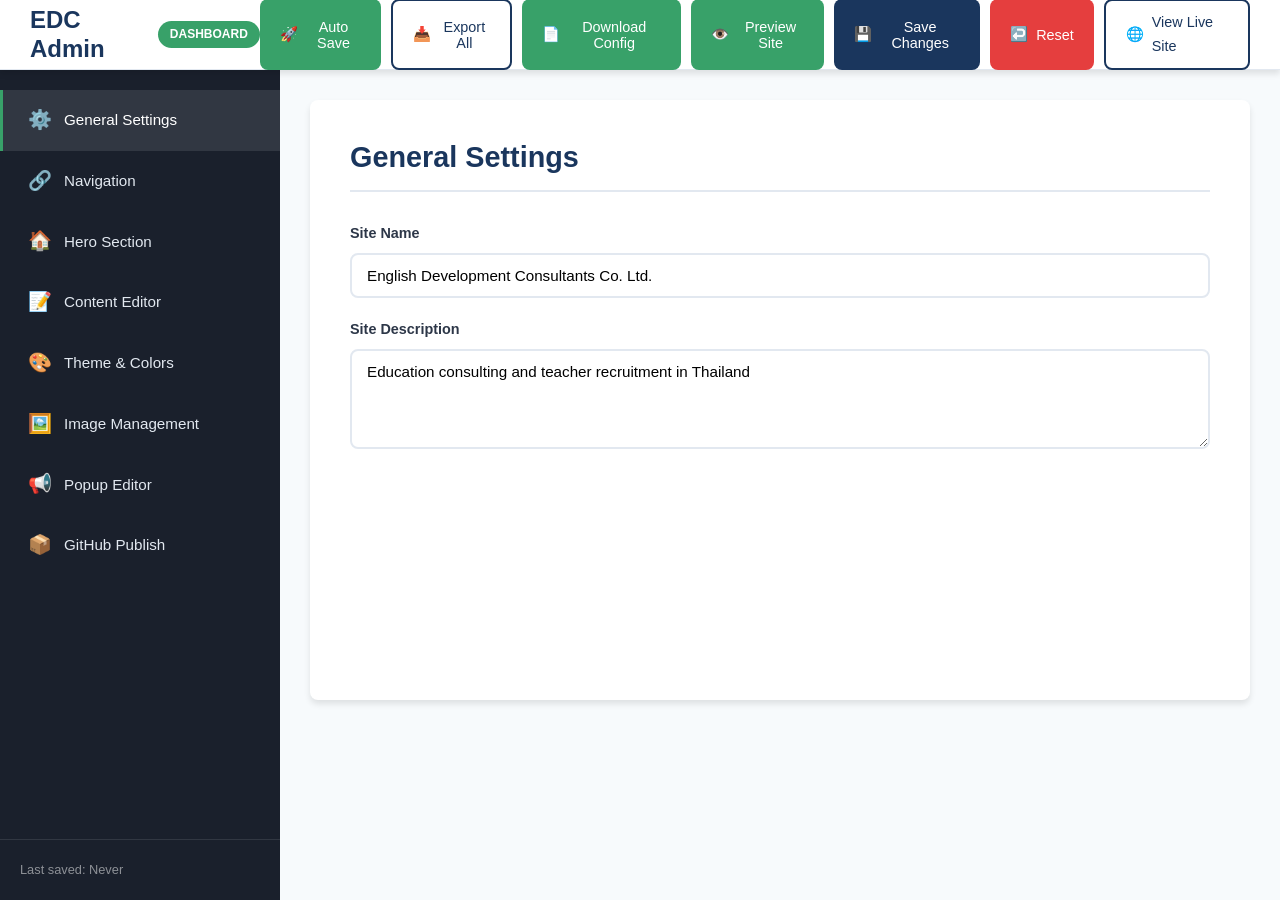
==== commit 01fcde0a: "Fix admin html script" ====
--- a/admin.html
+++ b/admin.html
@@ -122,7 +122,7 @@
 
     <!-- Scripts -->
     <script src="js/image-uploader.js"></script>
-    <script src="js/admin-editor.js"></script>
+<script src="js/admin-editor.js"></script>
     <script src="js/github-publisher.js"></script>
     <script>
         // Initialize Admin Editor
